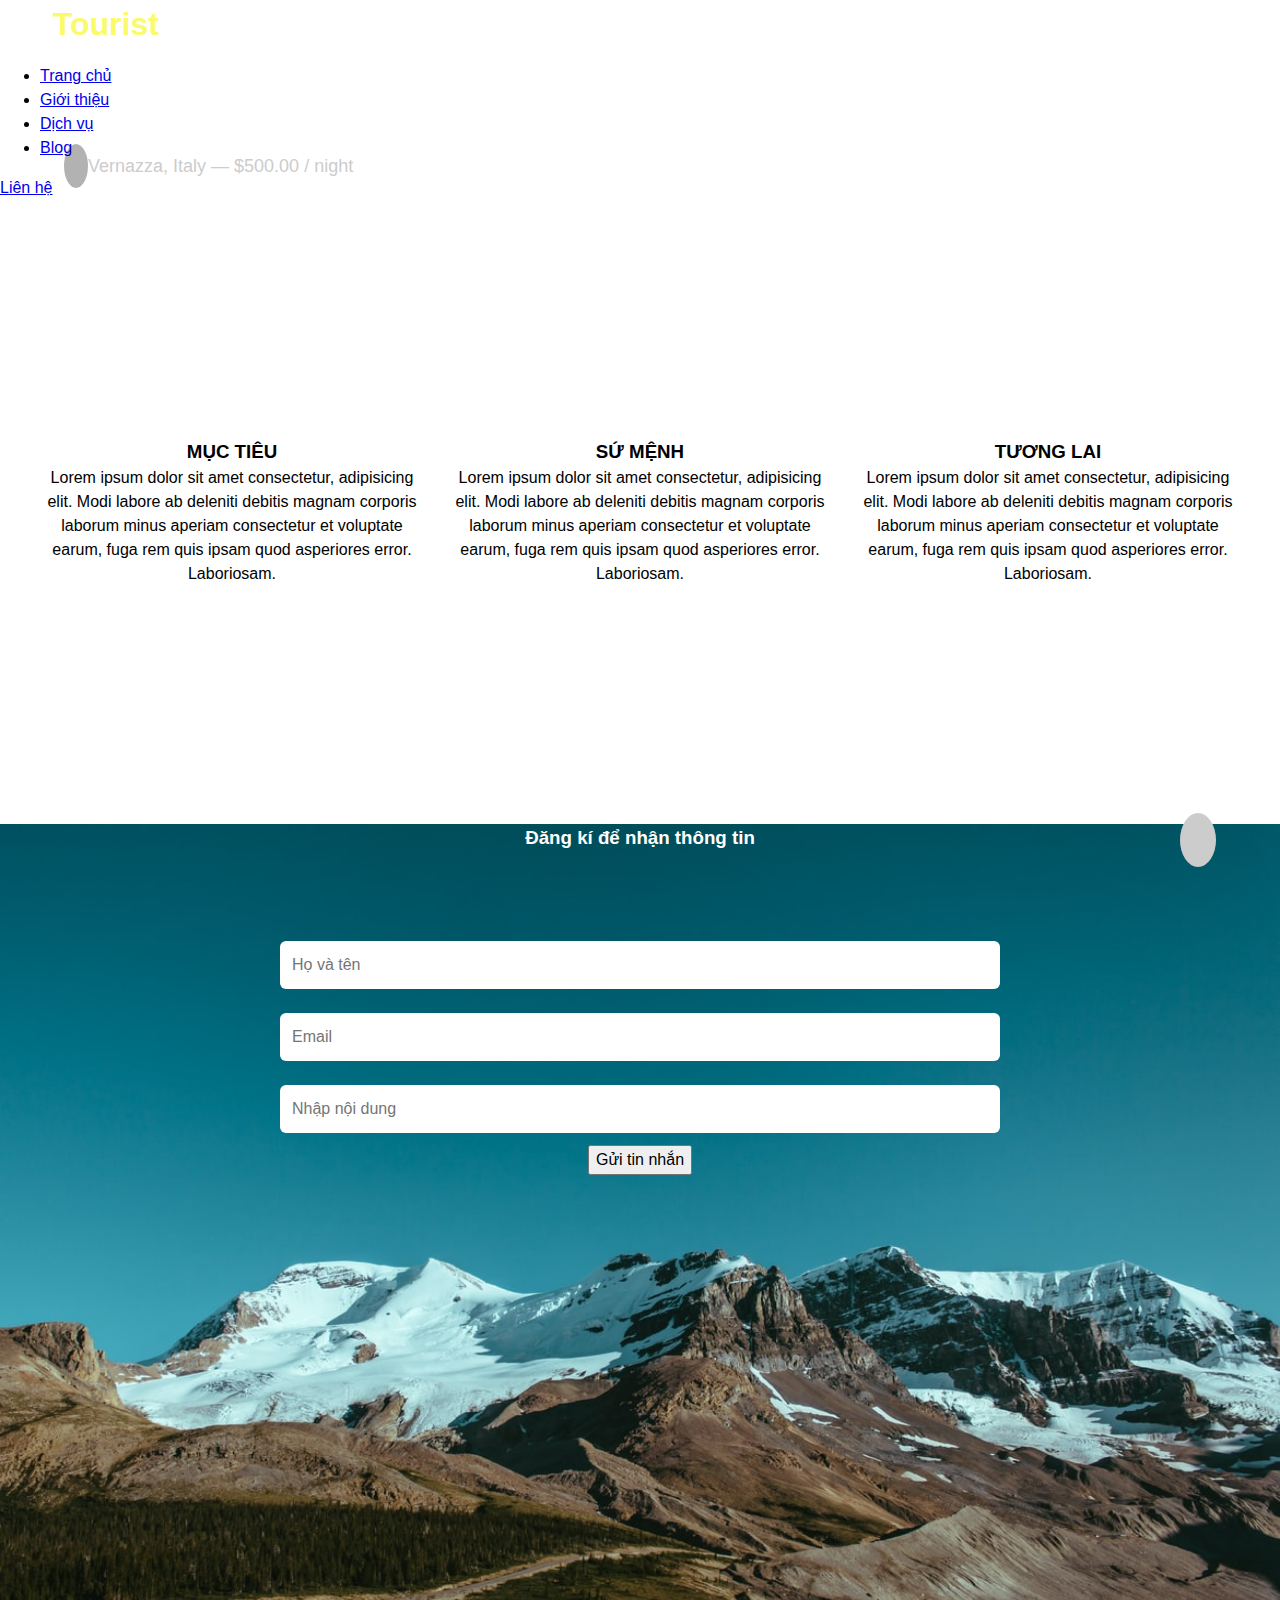
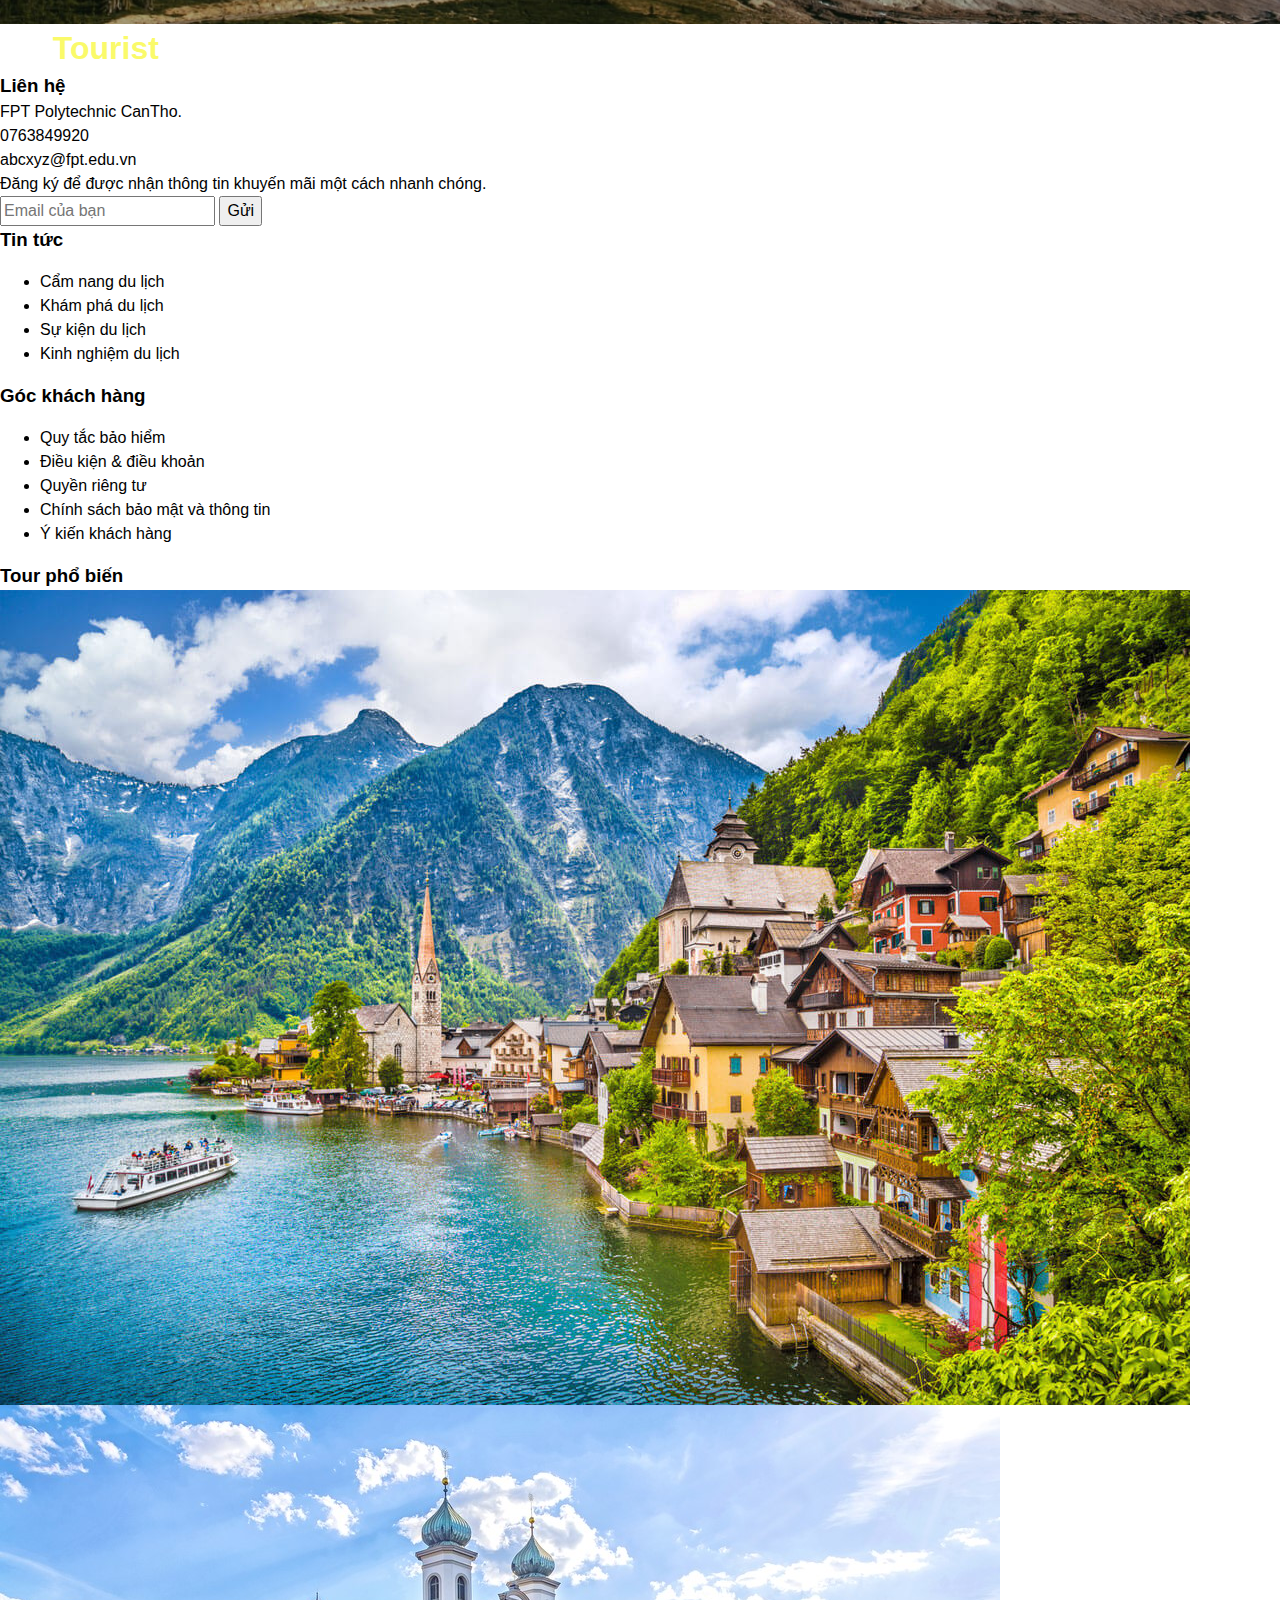
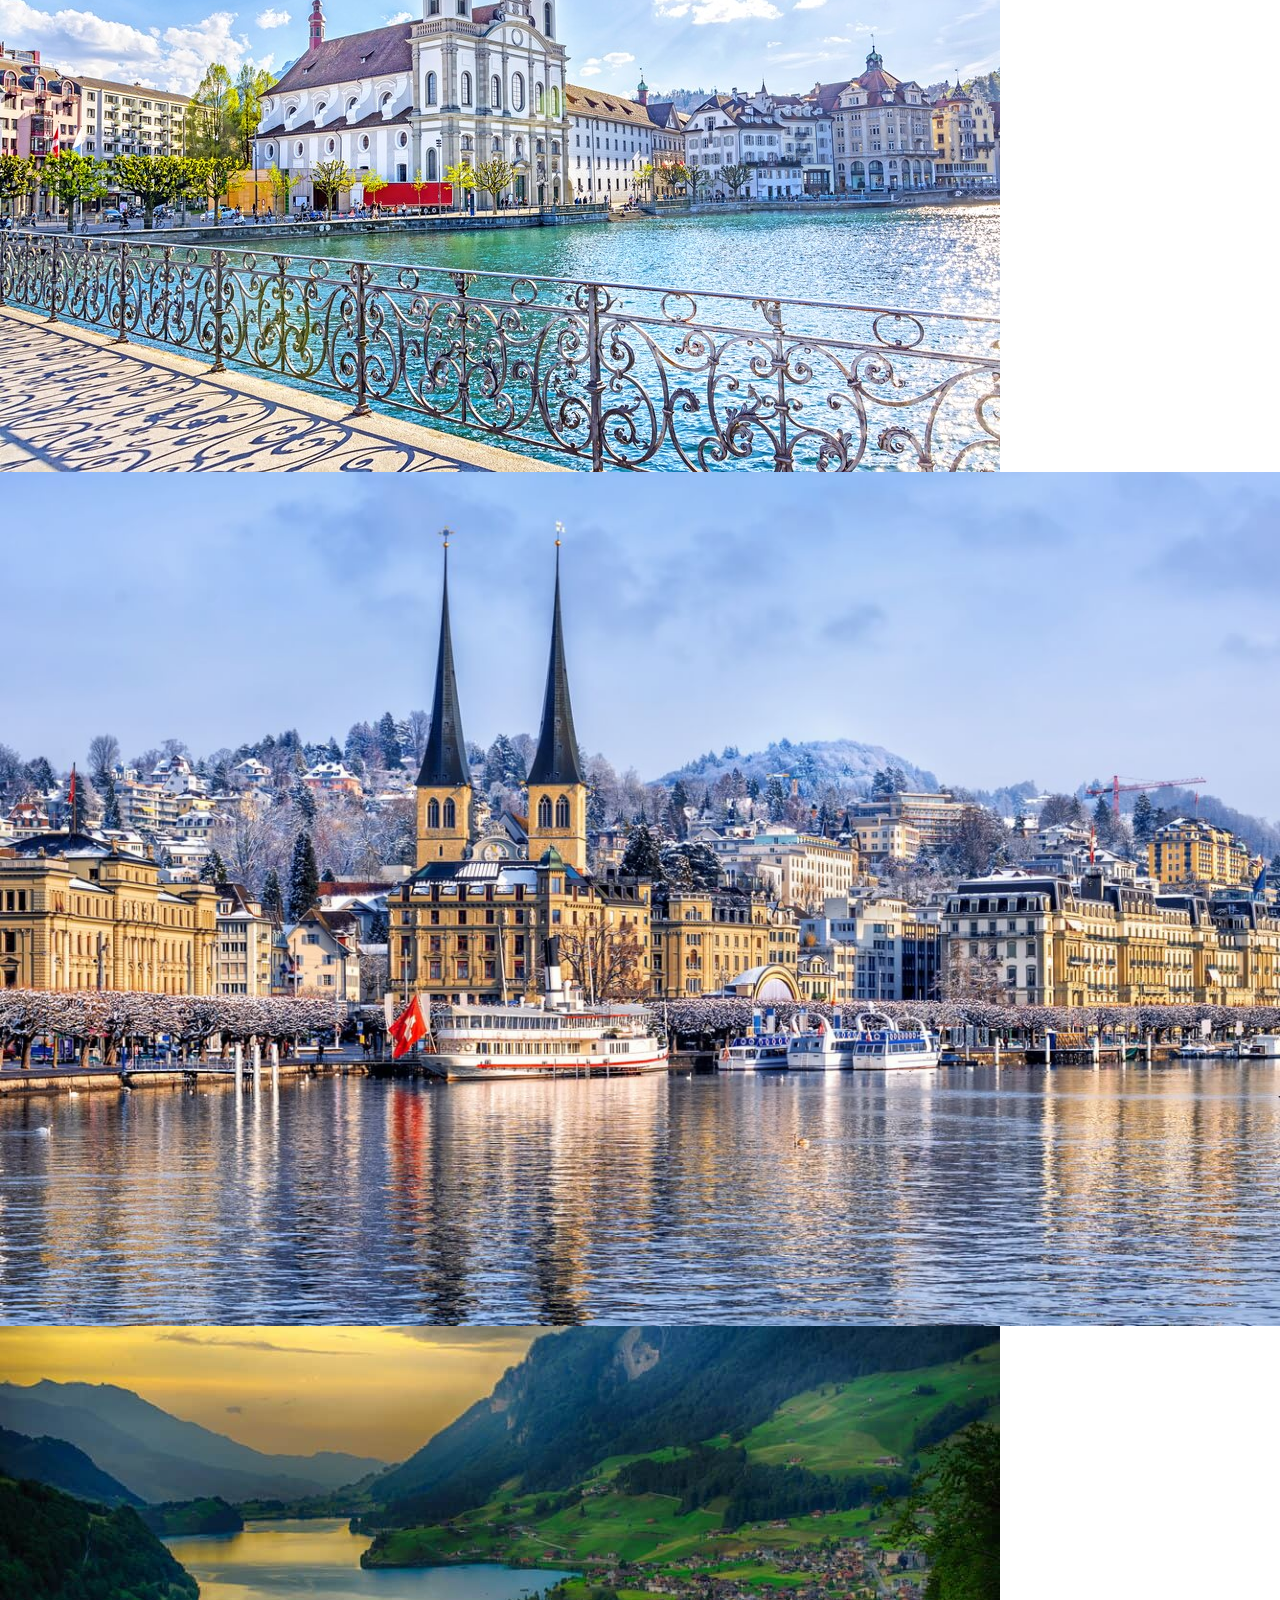
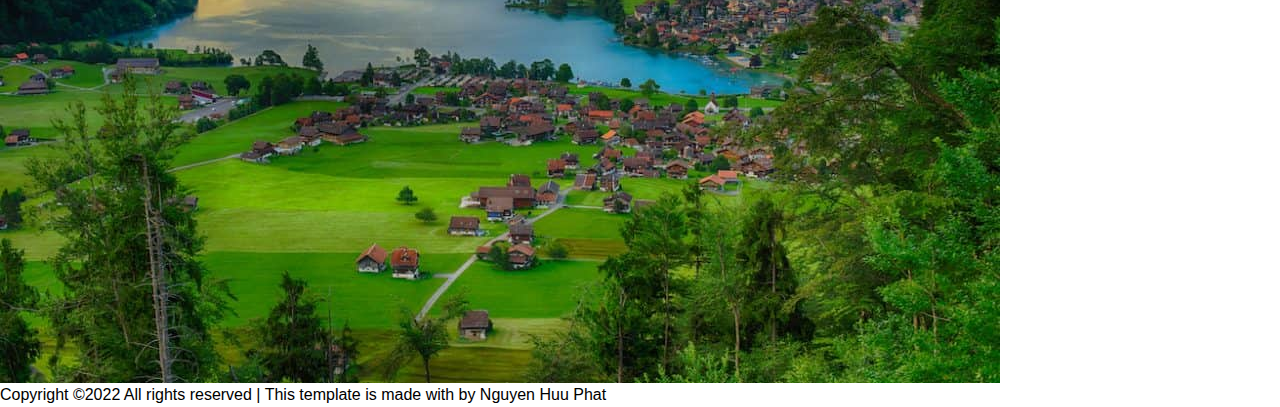
==== html/about.html @ b1f08458 "asm2" ====
<!DOCTYPE html>
<html lang="en">

<head>
    <meta http-equiv="Cache-Control" content="no-cache, no-store, must-revalidate" />
    <meta http-equiv="Pragma" content="no-cache" />
    <meta http-equiv="Expires" content="0" />
    <meta charset="UTF-8">
    <meta http-equiv="X-UA-Compatible" content="IE=edge">
    <meta name="viewport" content="width=device-width, initial-scale=1.0">
    <link rel="stylesheet" href="../css/about.css">
    <link rel="stylesheet" href="../css/header.css">
    <title>Document</title>
</head>

<body>
    <div id="main">
        <div id="header">
            <nav class="nav">
                <div class="logo">
                    <a href="../index.html">HP <span>Tourist</span></a>
                </div>
                <ul class="nav__list">
                    <li class="nav__item">
                        <a href="../index.html">Trang chủ</a>
                    </li>
                    <li class="nav__item">
                        <a href="../html/about.html">Giới thiệu</a>
                    </li>
                    <li class="nav__item">
                        <a href="../html/dichvu.html">Dịch vụ</a>
                    </li>
                    <li class="nav__item">
                        <a href="../html/lienhe.html">Blog</a>
                    </li>
                </ul>
                <a href="../html/lienhe.html" class="nav__contact">Liên hệ</a>

            </nav>
            <div class="header__info">
                <h3 class="header__title">
                    About Us
                </h3>
                <p class="desc">Far far away, behind the word mountains, far from the countries Vokalia and Consonantia,
                    there live the blind texts.</p>
            </div>
            <div class="header__place">
                <i class="fas fa-map-marker-alt place__icon"></i>
                Vernazza, Italy — $500.00 / night
            </div>
        </div>
        <div id="slider">

        </div>
        <div id="content">
            <div class="container">
                <div class="section">
                    <h3 class="section__title title">MỤC TIÊU</h3>
                    <p class="desc">
                        Lorem ipsum dolor sit amet consectetur, adipisicing elit. Modi labore ab deleniti debitis magnam
                        corporis laborum minus aperiam consectetur et voluptate earum, fuga rem quis ipsam quod
                        asperiores error. Laboriosam.
                    </p>
                </div>
                <div class="section">
                    <h3 class="section__title title">SỨ MỆNH</h3>
                    <p class="desc">
                        Lorem ipsum dolor sit amet consectetur, adipisicing elit. Modi labore ab deleniti debitis magnam
                        corporis laborum minus aperiam consectetur et voluptate earum, fuga rem quis ipsam quod
                        asperiores error. Laboriosam.
                    </p>
                </div>
                <div class="section">
                    <h3 class="section__title title">TƯƠNG LAI</h3>
                    <p class="desc">
                        Lorem ipsum dolor sit amet consectetur, adipisicing elit. Modi labore ab deleniti debitis magnam
                        corporis laborum minus aperiam consectetur et voluptate earum, fuga rem quis ipsam quod
                        asperiores error. Laboriosam.
                    </p>
                </div>
            </div>
        </div>
        <div id="contact">
            <h3 class="contact__title title">
                Đăng kí để nhận thông tin
            </h3>
            <form action="" class="form">
                <input type="text" placeholder="Họ và tên" class="input">
                <input type="email" placeholder="Email" class="input">
                <input type="text" placeholder="Nhập nội dung" class="input">
                <button class="send">Gửi tin nhắn</button>
            </form>
        </div>
        <div id="footer">
            <div class="logo">
                <a href="../index.html" >
                    HP <span>Tourist</span>
                </a>
            </div>
            <div class="container">
                <div class="row-25">
                    <h3 class="title">Liên hệ</h3>
                    <div class="info">
                        <p class="">
                            <i class="fas fa-map-marker-alt info__icon"></i>
                            FPT Polytechnic CanTho.
                        </p>
                        <p class="">
                            <i class="fas fa-phone info__icon"></i>
                            0763849920
                        </p>
                        <p class="">
                            <i class="fas fa-envelope info__icon"></i>
                            abcxyz@fpt.edu.vn
                        </p>
                        <p>Đăng ký để được nhận thông tin khuyến mãi một cách nhanh chóng.</p>

                        <div class="form">
                            <input type="email" placeholder="Email của bạn ">
                            <button>Gửi</button>
                        </div>
                    </div>
                </div>
                <div class="row-25">
                    <h3 class="title">Tin tức</h3>
                    <ul class="list">
                        <li class="item">Cẩm nang du lịch</li>
                        <li class="item">Khám phá du lịch</li>
                        <li class="item">Sự kiện du lịch</li>
                        <li class="item">Kinh nghiệm du lịch</li>
                    </ul>
                </div>
                <div class="row-25">
                    <h3 class="title">Góc khách hàng</h3>
                    <ul class="list">
                        <li class="item">Quy tắc bảo hiểm </li>
                        <li class="item">Điều kiện & điều khoản </li>
                        <li class="item">Quyền riêng tư</li>
                        <li class="item">Chính sách bảo mật và thông tin</li>
                        <li class="item">Ý kiến khách hàng</li>
                    </ul>
                </div>
                <div class="row-25">
                    <h3 class="title">Tour phổ biến</h3>
                    <div class="image">
                        <img src="../img/du lich thuy si.jpg" alt="" class="img">
                        <img src="../img/du-hoc-thuy-si-nganh-nha-hang-khach-san-tai-sao-chon-2.jpg" alt="" class="img">
                        <img src="../img/thuy-si-mua-dong(7).jpg" alt="" class="img">
                        <img src="../img/ve-dep-cua-dat-nuoc-thuy-si-7.jpg" alt="" class="img">
                    </div>
                </div>
            </div>
            <span class="end">Copyright ©2022 All rights reserved | This template is made with by Nguyen Huu Phat</span>
        </div>
        <div class="toup">
            <a href="#"><i class="fas fa-chevron-up toup__icon"></i></a>
        </div>
    </div>
    <script src="../js/script.js"></script>
</body>

</html>
---- css/about.css ----
*,
*::before,
*::after {
  box-sizing: border-box;
}

body,
h1,
h2,
h3,
h4,
h5,
h6,
p,
figure,
picture {
  margin: 0;
}

body {
  min-height: 100vh;
  line-height: 1.5;
}

input,
button,
select,
textarea {
  font: inherit;
}

img,
picture {
  display: block;
  max-width: 100%;
}

/* remove animation for people who've turned them off */
@media (prefers-reduced-motion: reduce) {
  *,
*::before,
*::after {
    animation-duration: 0.01ms !important;
    animation-iteration-count: 1 !important;
    transition-duration: 0.01ms !important;
    scroll-behavior: auto !important;
  }
}
#header {
  position: relative;
}
#header .header__info {
  width: 480px;
  position: absolute;
  top: 50%;
  left: 50%;
  transform: translate(-50%, -50%);
  display: flex;
  align-items: center;
  justify-content: center;
  flex-direction: column;
  color: #fff;
}
#header .header__info .header__title {
  font-size: 56px;
  font-weight: 700;
}
#header .header__info .desc {
  text-align: center;
  font-size: 18px;
  font-weight: 500;
}
#header .header__place {
  position: absolute;
  bottom: 10%;
  left: 5%;
  color: #ccc;
  font-size: 18px;
}
#header .header__place .place__icon {
  padding: 12px;
  border-radius: 50%;
  background-color: rgba(0, 0, 0, 0.301);
}

#content .container {
  width: 100%;
  display: flex;
  justify-content: center;
  align-items: center;
}
#content .container .section {
  width: 30%;
  margin: 12px;
  min-height: 600px;
  display: flex;
  align-items: center;
  justify-content: center;
  flex-direction: column;
}
#content .container .section__title {
  font-family: sans-serif;
}
#content .container .section .desc {
  text-align: center;
}

#contact {
  width: 100%;
  background-image: url("../img/landscape.jpg");
  background-size: 100% 100%;
  background-repeat: no-repeat;
  background-position: center;
  min-height: 800px;
}
#contact .contact__title {
  color: #fff;
  width: 800px;
  font-family: sans-serif;
  display: block;
  margin: 0 auto;
  text-align: center;
}
#contact .form {
  margin: auto;
  width: 800px;
  display: flex;
  align-items: center;
  justify-content: center;
  flex-direction: column;
  border-radius: 12px;
  min-height: 400px;
}
#contact .form .input {
  width: 90%;
  padding: 12px;
  margin: 12px 0;
  border: none;
  border-radius: 6px;
  outline: none;
}

/*# sourceMappingURL=about.css.map */
---- css/header.css ----
*,
*::before,
*::after {
  box-sizing: border-box;
}

body,
h1,
h2,
h3,
h4,
h5,
h6,
p,
figure,
picture {
  margin: 0;
}

body {
  min-height: 100vh;
  line-height: 1.5;
}

input,
button,
select,
textarea {
  font: inherit;
}

img,
picture {
  display: block;
  max-width: 100%;
}

/* remove animation for people who've turned them off */
@media (prefers-reduced-motion: reduce) {
  *,
*::before,
*::after {
    animation-duration: 0.01ms !important;
    animation-iteration-count: 1 !important;
    transition-duration: 0.01ms !important;
    scroll-behavior: auto !important;
  }
}
html {
  scroll-behavior: smooth;
}
body{
  font-family: Arial, Helvetica, sans-serif;
}
.logo {
  cursor: pointer;
  font-weight: bold;
}
.logo a {
  color: #fff;
  font-size: 32px;
  text-decoration: none;
}
.logo a span {
  color: #fafa6a;
}

header {
  width: 100%;
  height: 840px;
  background-image: url("../img/xhero_1.jpg.pagespeed.ic.--pPfboQP7.jpg");
  background-size: 100% 100%;
  background-repeat: no-repeat;
  overflow: hidden;
}
header nav {
  margin-top: 12px;
  display: flex;
  justify-content: space-evenly;
  align-items: center;
}
header .nav__list a {
  text-decoration: none;
  color: #fff;
  cursor: pointer;
}
header .nav__list {
  list-style: none;
  display: flex;
  justify-content: center;
  align-items: center;
}
header .nav__list .nav__item a {
  cursor: pointer;
  padding: 12px 24px;
  font-size: 20px;
}
header .nav__list .nav__item a:hover {
  background-color: rgba(0, 0, 0, 0.3);
  border-radius: 6px;
}
header .nav__contact {
  background-color: transparent;
  border: 1px solid #fff;
  color: #fff;
  padding: 9px 24px;
  border-radius: 12px;
  cursor: pointer;
  text-decoration: none;
}
header .nav__contact:hover {
  box-shadow: 0 0 9px 4px #ccc;
}

footer {
  background-color: #000000;
  min-height: 360px;
  position: relative;
}
footer .logo {
  position: absolute;
  top: 16px;
  left: 50%;
  transform: translateX(-50%);
}
footer .container {
  width: 90%;
  margin: 0 auto;
  display: flex;
  padding-top: 72px;
  font-family: sans-serif;
}
footer .container .row-25 {
  width: calc(25% - 12px);
  margin: 12px;
  text-align: center;
  font-size: 14px;
  color: #ccc;
}
footer .container .row-25 .title {
  font-size: 20px;
  margin-bottom: 24px;
}
footer .container .row-25 .info {
  display: inline-block;
  text-align: start;
}
footer .container .row-25 .info__icon {
  padding-right: 12px;
}
footer .container .row-25 .info .form {
  margin-top: 6px;
}
footer .container .row-25 .info .form input {
  padding: 3px 6px;
  border: none;
  border-radius: 3px;
}
footer .container .row-25 .info .form button {
  background-color: #ffff31;
  border: none;
  padding: 3px 6px;
  border-radius: 3px;
}
footer .container .row-25 .list {
  margin-top: -9px;
  text-align: start;
  display: inline-block;
}
footer .container .row-25 .image {
  width: 100%;
  display: flex;
  flex-wrap: wrap;
  justify-content: center;
  margin-top: -18px;
}
footer .container .row-25 .image .img {
  width: 30%;
  border-radius: 6px;
  margin: 3px 6px;
  opacity: 0.8;
  cursor: pointer;
}
footer .container .row-25 .image .img:hover {
  opacity: 1;
}
footer .end {
  font-family: sans-serif;
  color: #fff;
  text-align: center;
  font-weight: 500;
  padding: 6px 0;
  border-top: 1px solid #ccc;
  position: absolute;
  bottom: 0;
  right: 0;
  left: 0;
}

.toup {
  position: fixed;
  bottom: 5%;
  right: 5%;
}
.toup a {
  text-decoration: none;
  color: #000;
  font-size: 20px;
  padding: 16px 18px;
  border-radius: 50%;
  background-color: #ccc;
}

/* ********************** */
.lightbox {
  position: fixed;
  top: 0;
  left: 0;
  right: 0;
  bottom: 0;
  z-index: 999999;
  background-color: rgba(0, 0, 0, 0.75);
  display: flex;
  justify-content: center;
  align-items: center;
}
.lightbox-content {
  max-width: 1000px;
  margin: 0 auto;
  display: flex;
  align-items: center;
  justify-content: space-between;
  padding: 0 25px;
}
.lightbox-content img {
  max-width: 600px;
  object-fit: cover;
  border-radius: 4px;
}
.lightbox-content i {
  color: white;
  font-size: 60px;
  cursor: pointer;
  margin: 0 30px;
  flex-shrink: 0;
  transition: all 0.2s ease-in;
}
.lightbox-content i:hover {
  transform: scale(1.2);
}

/* ********************** */

/*# sourceMappingURLheader.css.map */
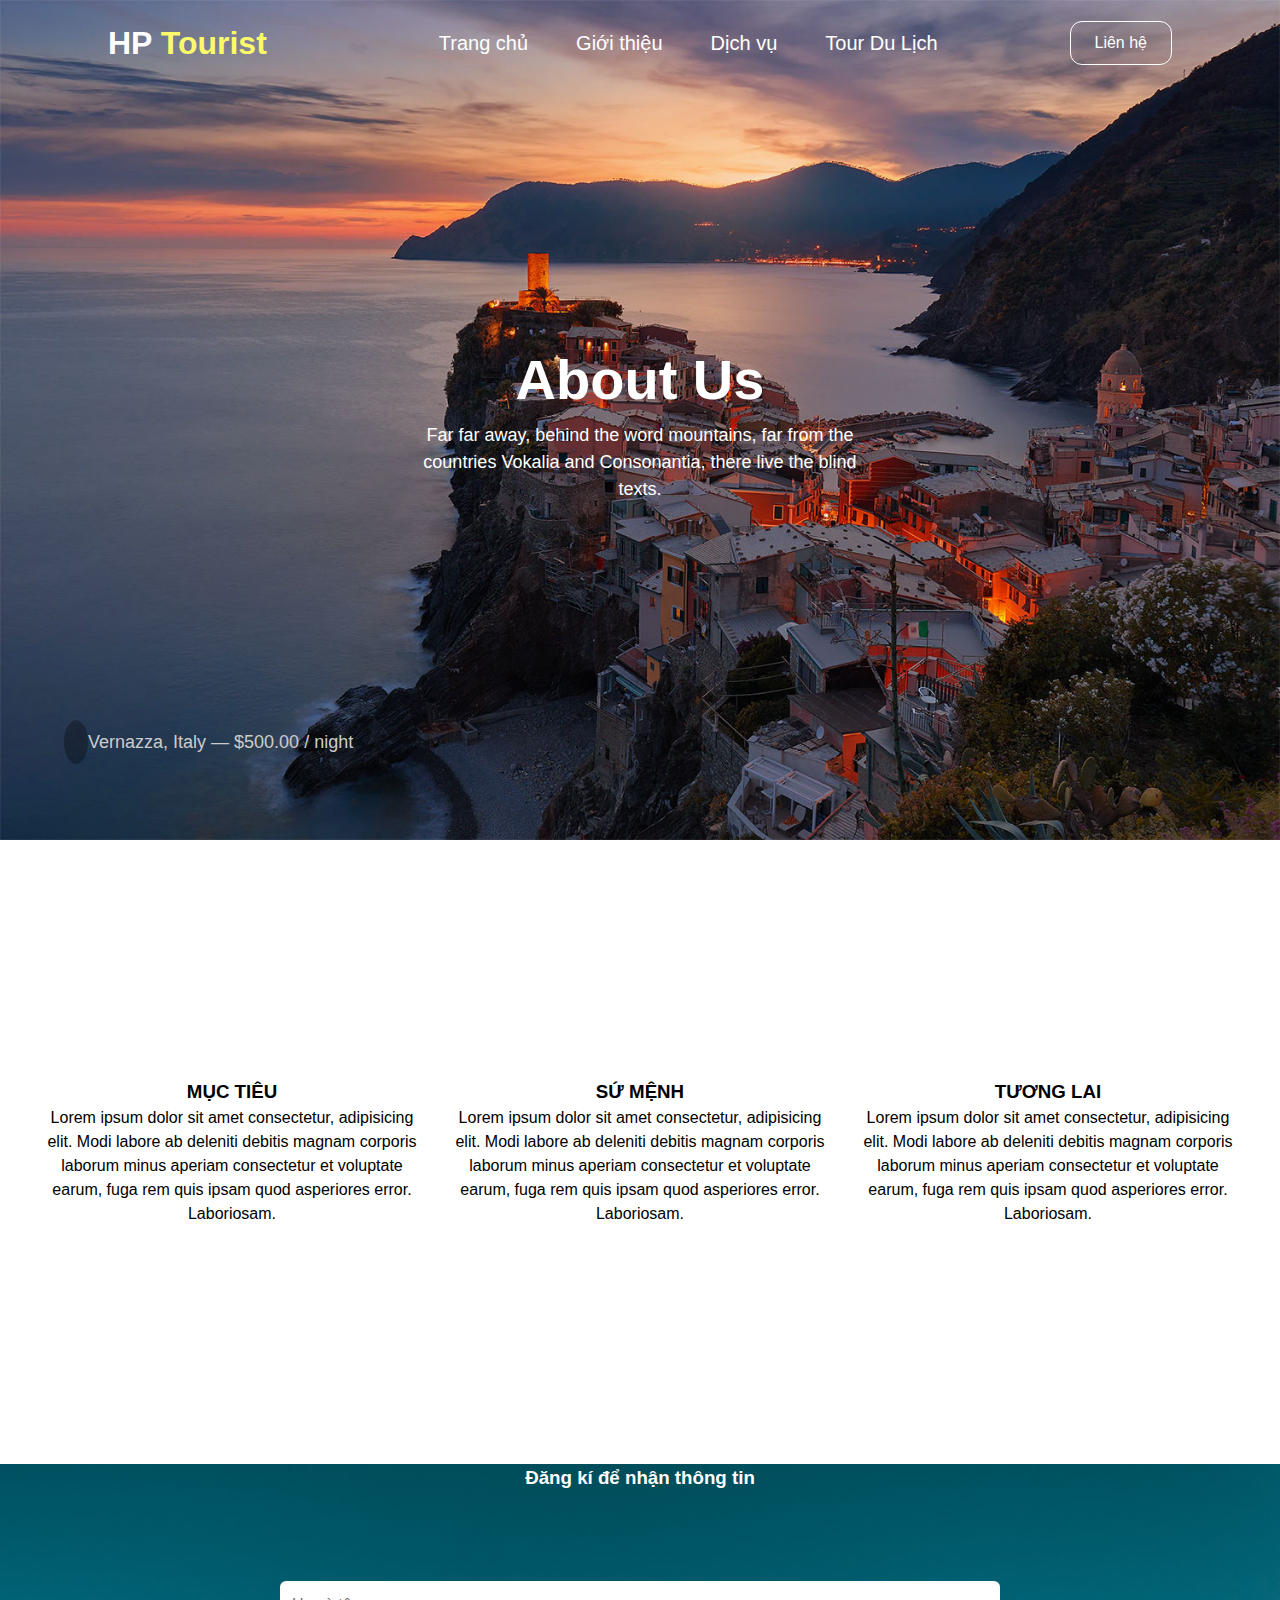
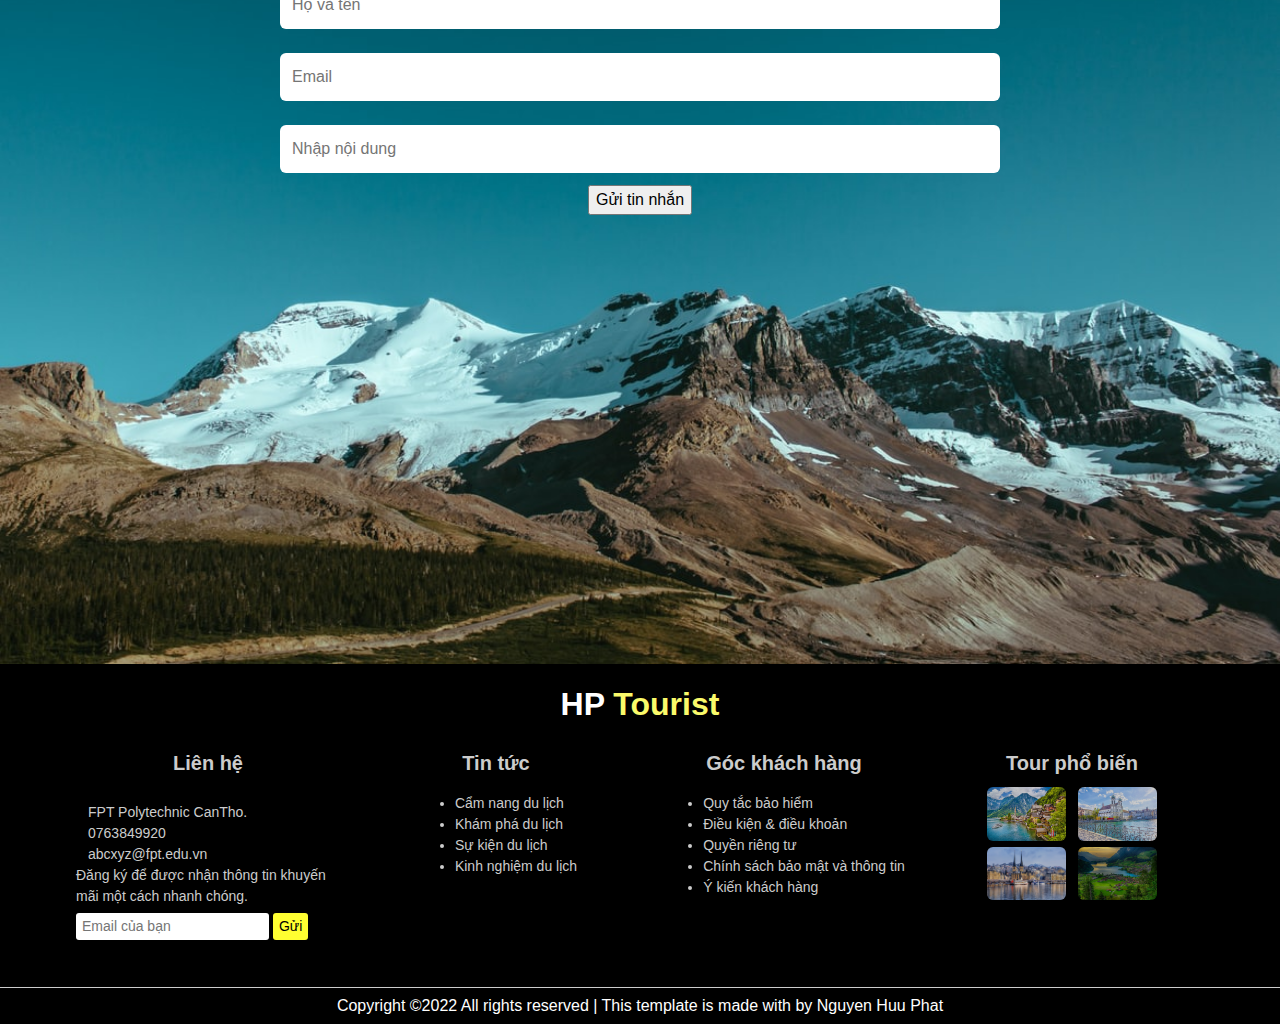
==== commit a77d805d: "asm3" ====
--- a/html/about.html
+++ b/html/about.html
@@ -8,15 +8,22 @@
     <meta charset="UTF-8">
     <meta http-equiv="X-UA-Compatible" content="IE=edge">
     <meta name="viewport" content="width=device-width, initial-scale=1.0">
+    <link
+    rel="stylesheet"
+    href="https://cdnjs.cloudflare.com/ajax/libs/font-awesome/6.0.0-beta3/css/all.min.css"
+    integrity="sha512-Fo3rlrZj/k7ujTnHg4CGR2D7kSs0v4LLanw2qksYuRlEzO+tcaEPQogQ0KaoGN26/zrn20ImR1DfuLWnOo7aBA=="
+    crossorigin="anonymous"
+    referrerpolicy="no-referrer"
+  />
     <link rel="stylesheet" href="../css/about.css">
     <link rel="stylesheet" href="../css/header.css">
     <title>Document</title>
 </head>
 
 <body>
-    <div id="main">
-        <div id="header">
-            <nav class="nav">
+    <main>
+        <header>
+            <nav>
                 <div class="logo">
                     <a href="../index.html">HP <span>Tourist</span></a>
                 </div>
@@ -31,7 +38,7 @@
                         <a href="../html/dichvu.html">Dịch vụ</a>
                     </li>
                     <li class="nav__item">
-                        <a href="../html/lienhe.html">Blog</a>
+                        <a href="../html/chitietTrongnc.html">Tour Du Lịch</a>
                     </li>
                 </ul>
                 <a href="../html/lienhe.html" class="nav__contact">Liên hệ</a>
@@ -48,11 +55,11 @@
                 <i class="fas fa-map-marker-alt place__icon"></i>
                 Vernazza, Italy — $500.00 / night
             </div>
-        </div>
+        </header>
         <div id="slider">
 
         </div>
-        <div id="content">
+        <content>
             <div class="container">
                 <div class="section">
                     <h3 class="section__title title">MỤC TIÊU</h3>
@@ -79,7 +86,7 @@
                     </p>
                 </div>
             </div>
-        </div>
+        </content>
         <div id="contact">
             <h3 class="contact__title title">
                 Đăng kí để nhận thông tin
@@ -91,7 +98,7 @@
                 <button class="send">Gửi tin nhắn</button>
             </form>
         </div>
-        <div id="footer">
+        <footer>
             <div class="logo">
                 <a href="../index.html" >
                     HP <span>Tourist</span>
@@ -151,12 +158,14 @@
                 </div>
             </div>
             <span class="end">Copyright ©2022 All rights reserved | This template is made with by Nguyen Huu Phat</span>
-        </div>
+        </footer>
         <div class="toup">
             <a href="#"><i class="fas fa-chevron-up toup__icon"></i></a>
         </div>
-    </div>
+    </main>
     <script src="../js/script.js"></script>
+    <script src="../js/slideshow.js"></script>
+    <script src="../js/scrolltop.js"></script>
 </body>
 
 </html>--- a/css/about.css
+++ b/css/about.css
@@ -46,10 +46,10 @@
     scroll-behavior: auto !important;
   }
 }
-#header {
+header {
   position: relative;
 }
-#header .header__info {
+header .header__info {
   width: 480px;
   position: absolute;
   top: 50%;
@@ -61,35 +61,35 @@
   flex-direction: column;
   color: #fff;
 }
-#header .header__info .header__title {
+header .header__info .header__title {
   font-size: 56px;
   font-weight: 700;
 }
-#header .header__info .desc {
+header .header__info .desc {
   text-align: center;
   font-size: 18px;
   font-weight: 500;
 }
-#header .header__place {
+header .header__place {
   position: absolute;
   bottom: 10%;
   left: 5%;
   color: #ccc;
   font-size: 18px;
 }
-#header .header__place .place__icon {
+header .header__place .place__icon {
   padding: 12px;
   border-radius: 50%;
   background-color: rgba(0, 0, 0, 0.301);
 }
 
-#content .container {
+content .container {
   width: 100%;
   display: flex;
   justify-content: center;
   align-items: center;
 }
-#content .container .section {
+content .container .section {
   width: 30%;
   margin: 12px;
   min-height: 600px;
@@ -98,10 +98,10 @@
   justify-content: center;
   flex-direction: column;
 }
-#content .container .section__title {
+content .container .section__title {
   font-family: sans-serif;
 }
-#content .container .section .desc {
+content .container .section .desc {
   text-align: center;
 }
 
@@ -138,6 +138,4 @@
   border: none;
   border-radius: 6px;
   outline: none;
-}
-
-/*# sourceMappingURL=about.css.map */
+}--- a/css/header.css
+++ b/css/header.css
@@ -38,8 +38,8 @@
 /* remove animation for people who've turned them off */
 @media (prefers-reduced-motion: reduce) {
   *,
-*::before,
-*::after {
+  *::before,
+  *::after {
     animation-duration: 0.01ms !important;
     animation-iteration-count: 1 !important;
     transition-duration: 0.01ms !important;
@@ -49,8 +49,9 @@
 html {
   scroll-behavior: smooth;
 }
-body{
+body {
   font-family: Arial, Helvetica, sans-serif;
+  overflow-y: scroll;
 }
 .logo {
   cursor: pointer;
@@ -68,7 +69,7 @@
 header {
   width: 100%;
   height: 840px;
-  background-image: url("../img/xhero_1.jpg.pagespeed.ic.--pPfboQP7.jpg");
+  background-image: url("../img/slider-image-01.jpg");
   background-size: 100% 100%;
   background-repeat: no-repeat;
   overflow: hidden;
@@ -198,6 +199,7 @@
 }
 
 .toup {
+  display: none;
   position: fixed;
   bottom: 5%;
   right: 5%;
@@ -251,4 +253,3 @@
 
 /* ********************** */
 
-/*# sourceMappingURLheader.css.map */
